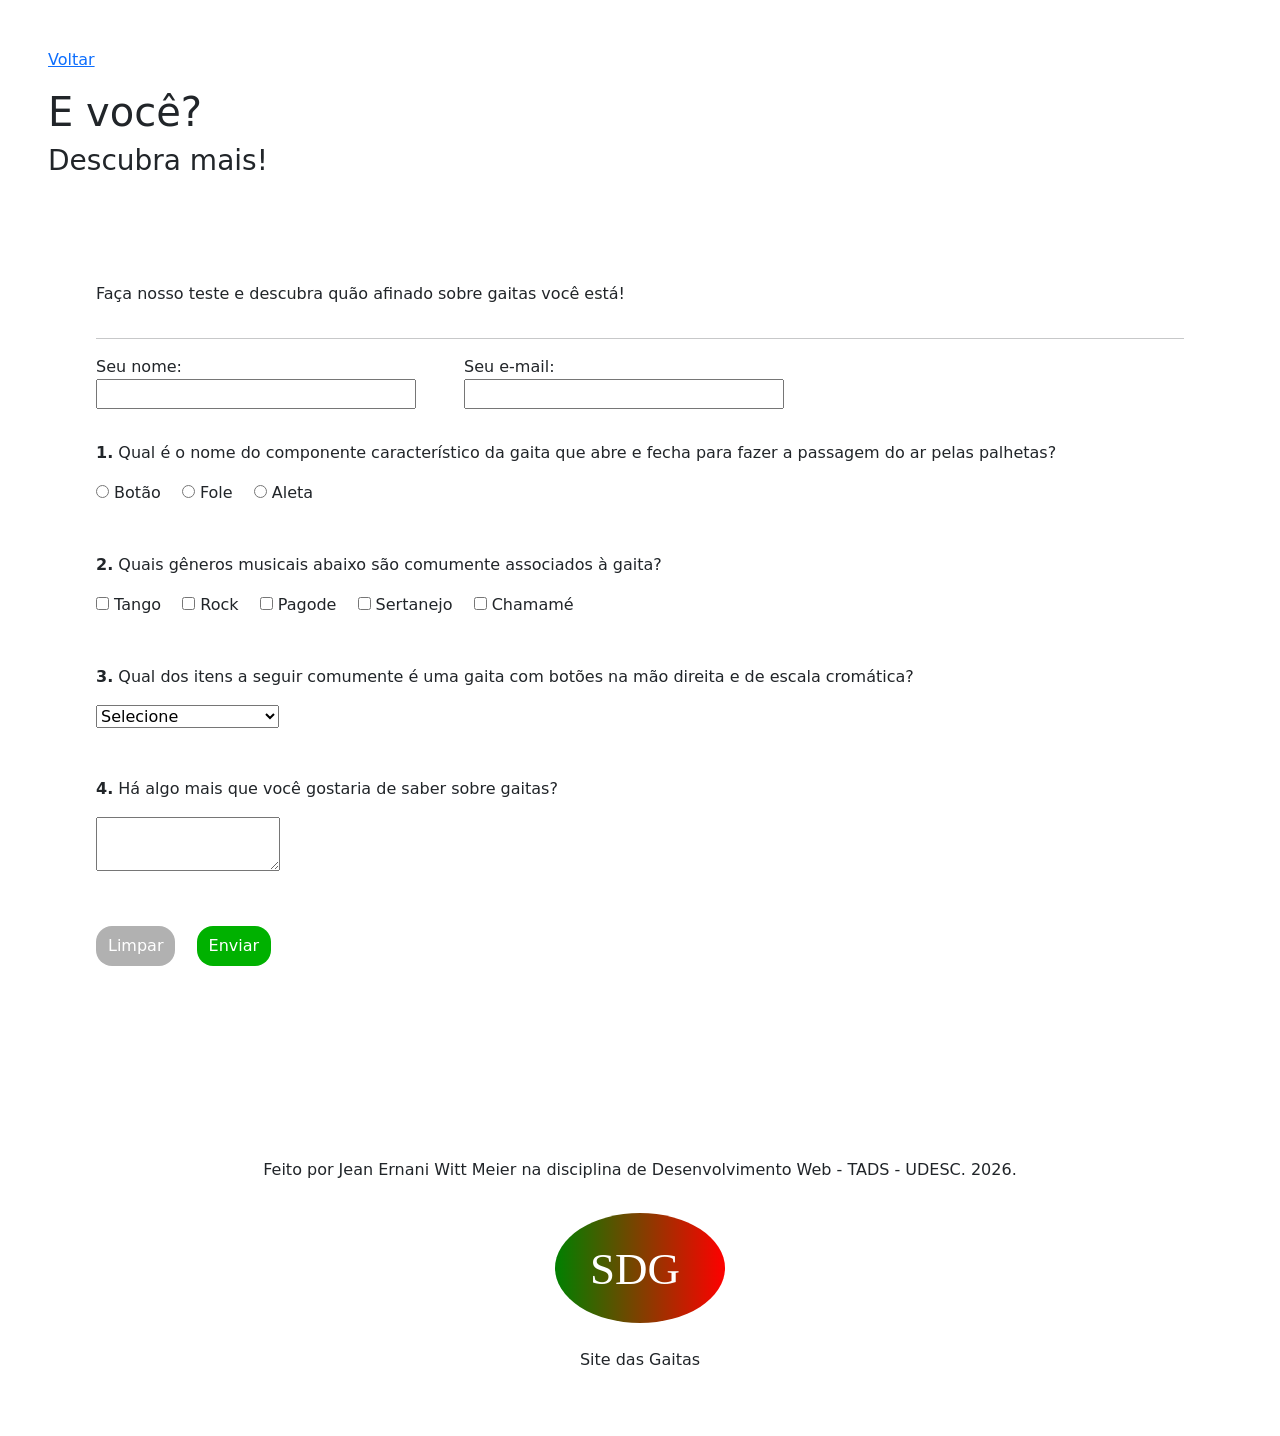
==== teste.html @ 8ec10442 "Add files via upload" ====
<!DOCTYPE html>
<html lang="pt-br">
<head>
    <meta charset="UTF-8">
    <meta http-equiv="X-UA-Compatible" content="IE=edge">
    <meta name="viewport" content="width=device-width, initial-scale=1.0">
    <link href="https://cdn.jsdelivr.net/npm/bootstrap@5.3.3/dist/css/bootstrap.min.css" rel="stylesheet">
    <script src="https://cdn.jsdelivr.net/npm/bootstrap@5.3.3/dist/js/bootstrap.bundle.min.js"></script>
    <link href="assets/src/style.css" rel="stylesheet">
    <title>Descubra mais</title>
</head>
<body>
    <header class="d-flex m-5 flex-column header-site">
        <p><a href="index.html">Voltar</a></p>

        <h1 class="title-page">E você?</h1>

        <h3>Descubra mais!</h3>
    </header>

    <section class="d-flex flex-column m-5 p-5" style="background-color: #FFF; border-radius: 16px;">
        <p>Faça nosso teste e descubra quão afinado sobre gaitas você está!</p>

        <hr>
        <div class="d-flex flex-column"> 
            <form method="POST" action="">
                <!-- incluir mais perguntas -->

                <div class="d-flex mb-3">
                    <div class="mb-3 me-5">
                        <p class="mb-0">Seu nome:</p>
                        <input type="text" id="nomeUsuario" name="nomeUsuario" style="width: 320px" required>
                    </div>

                    <div class="mb-3">
                        <p class="mb-0">Seu e-mail:</p>
                        <input type="email" id="emailUsuario" name="emailUsuario" style="width: 320px" required>
                    </div>
                </div>

                <div class="mb-5">
                    <p><b>1.</b> Qual é o nome do componente característico da gaita que abre e fecha para fazer a passagem do ar pelas palhetas?</p>

                    <div>
                        <input type="radio" id="q1Botao" name="questao1">
                        <label for="q1Botao">Botão</label>
                        <input type="radio" id="q1Fole" name="questao1" style="margin-left: 16px">
                        <label for="q1Fole">Fole</label>
                        <input type="radio" id="q1Aleta" name="questao1" style="margin-left: 16px">
                        <label for="q1Aleta">Aleta</label>
                    </div>
                </div>

                <div class="mb-5">
                    <p><b>2.</b> Quais gêneros musicais abaixo são comumente associados à gaita?</p>

                    <div>
                        <input type="checkbox" id="q2check1" name="q2check1" value="tango">
                        <label for="q2check1">Tango</label>
                        <input type="checkbox" id="q2check2" name="q2check2" value="rock" style="margin-left: 16px">
                        <label for="q2check2">Rock</label>
                        <input type="checkbox" id="q2check3" name="q2check3" value="pagode" style="margin-left: 16px">
                        <label for="q2check3">Pagode</label>
                        <input type="checkbox" id="q2check4" name="q2check4" value="sertanejo" style="margin-left: 16px">
                        <label for="q2check4">Sertanejo</label>
                        <input type="checkbox" id="q2check5" name="q2check5" value="chamame" style="margin-left: 16px">
                        <label for="q2check5">Chamamé</label>
                    </div>
                </div>

                <div class="mb-5">
                    <p><b>3.</b> Qual dos itens a seguir comumente é uma gaita com botões na mão direita e de escala cromática?</p>

                    <div>
                        <select name="q3select" id="q3select">
                            <option value="">Selecione</option>
                            <option value="sanfona">Sanfona</option>
                            <option value="bayan">Bayan</option>
                            <option value="gaitaPonto">Gaita-Ponto</option>
                            <option value="gaita120">Gaita de 120 baixos</option>
                        </select>
                    </div>
                </div>

                <div class="mb-5">
                    <p><b>4.</b> Há algo mais que você gostaria de saber sobre gaitas?</p>
    
                    <div>
                        <textarea id="qfinal" name="qfinal"></textarea>
                    </div>
                </div>

                <button type="reset" class="me-3" style="border-radius: 16px; border: none; background-color: #b1b1b1; color: #FFF; padding: 8px 12px;">Limpar</button>
                <button type="submit" style="border-radius: 16px; border: none; background-color: #00b100; color: #FFF; padding: 8px 12px;">Enviar</button>
            </form>
        </div>
    </section>

    <br><br>
    <footer class="d-flex flex-column align-items-center m-5">
        <p>Feito por Jean Ernani Witt Meier na disciplina de Desenvolvimento Web - TADS - UDESC. 2026.</p>

        <div class="d-flex justify-content-center">
            <svg width="200px">
                <defs>
                  <linearGradient id="grad1">
                    <stop offset="0%" stop-color="green" />
                    <stop offset="100%" stop-color="red" />
                  </linearGradient>
                </defs>
                <ellipse cx="100" cy="70" rx="85" ry="55" fill="url(#grad1)" />
                <text fill="#ffffff" font-size="45" font-family="Verdana" x="50" y="86">SDG</text>
            </svg>
        </div>

        <p>Site das Gaitas</p>
    </footer>
</body>
</html>
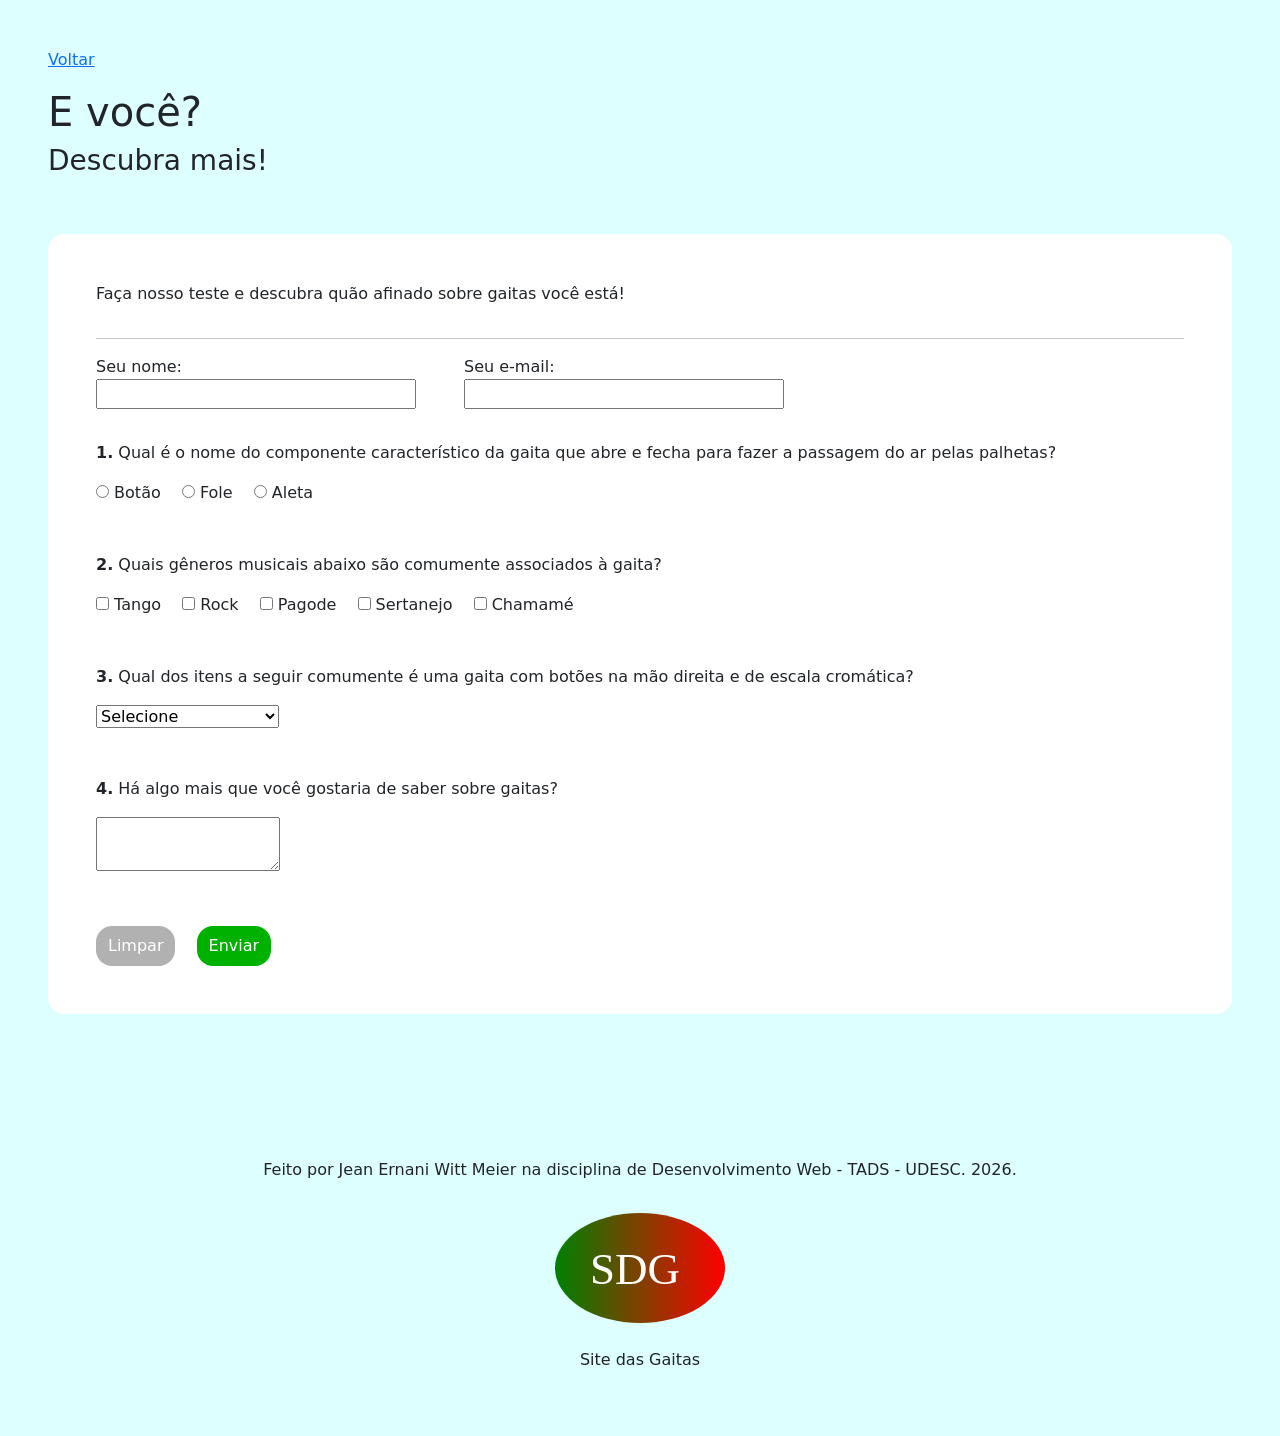
==== commit 1fe43544: "Add files via upload" ====
--- a/teste.html
+++ b/teste.html
@@ -7,6 +7,7 @@
     <link href="https://cdn.jsdelivr.net/npm/bootstrap@5.3.3/dist/css/bootstrap.min.css" rel="stylesheet">
     <script src="https://cdn.jsdelivr.net/npm/bootstrap@5.3.3/dist/js/bootstrap.bundle.min.js"></script>
     <link href="assets/src/style.css" rel="stylesheet">
+    <script src="assets/src/script.js"></script>
     <title>Descubra mais</title>
 </head>
 <body>
@@ -23,7 +24,7 @@
 
         <hr>
         <div class="d-flex flex-column"> 
-            <form method="POST" action="">
+            <form method="POST" action="" id="formulario">
                 <!-- incluir mais perguntas -->
 
                 <div class="d-flex mb-3">
@@ -55,15 +56,15 @@
                     <p><b>2.</b> Quais gêneros musicais abaixo são comumente associados à gaita?</p>
 
                     <div>
-                        <input type="checkbox" id="q2check1" name="q2check1" value="tango">
+                        <input type="checkbox" id="q2check1" name="questao2" value="tango">
                         <label for="q2check1">Tango</label>
-                        <input type="checkbox" id="q2check2" name="q2check2" value="rock" style="margin-left: 16px">
+                        <input type="checkbox" id="q2check2" name="questao2" value="rock" style="margin-left: 16px">
                         <label for="q2check2">Rock</label>
-                        <input type="checkbox" id="q2check3" name="q2check3" value="pagode" style="margin-left: 16px">
+                        <input type="checkbox" id="q2check3" name="questao2" value="pagode" style="margin-left: 16px">
                         <label for="q2check3">Pagode</label>
-                        <input type="checkbox" id="q2check4" name="q2check4" value="sertanejo" style="margin-left: 16px">
+                        <input type="checkbox" id="q2check4" name="questao2" value="sertanejo" style="margin-left: 16px">
                         <label for="q2check4">Sertanejo</label>
-                        <input type="checkbox" id="q2check5" name="q2check5" value="chamame" style="margin-left: 16px">
+                        <input type="checkbox" id="q2check5" name="questao2" value="chamame" style="margin-left: 16px">
                         <label for="q2check5">Chamamé</label>
                     </div>
                 </div>
@@ -72,7 +73,7 @@
                     <p><b>3.</b> Qual dos itens a seguir comumente é uma gaita com botões na mão direita e de escala cromática?</p>
 
                     <div>
-                        <select name="q3select" id="q3select">
+                        <select name="questao3" id="q3select">
                             <option value="">Selecione</option>
                             <option value="sanfona">Sanfona</option>
                             <option value="bayan">Bayan</option>
@@ -86,12 +87,12 @@
                     <p><b>4.</b> Há algo mais que você gostaria de saber sobre gaitas?</p>
     
                     <div>
-                        <textarea id="qfinal" name="qfinal"></textarea>
+                        <textarea id="questao4" name="questao4"></textarea>
                     </div>
                 </div>
 
-                <button type="reset" class="me-3" style="border-radius: 16px; border: none; background-color: #b1b1b1; color: #FFF; padding: 8px 12px;">Limpar</button>
-                <button type="submit" style="border-radius: 16px; border: none; background-color: #00b100; color: #FFF; padding: 8px 12px;">Enviar</button>
+                <button id="btnReset" class="me-3" style="border-radius: 16px; border: none; background-color: #b1b1b1; color: #FFF; padding: 8px 12px;">Limpar</button>
+                <button type="submit" id="btnSubmit" style="border-radius: 16px; border: none; background-color: #00b100; color: #FFF; padding: 8px 12px;">Enviar</button>
             </form>
         </div>
     </section>
--- a/assets/src/style.css
+++ b/assets/src/style.css
@@ -0,0 +1,24 @@
+body {
+    background-color: #DDFFFF;
+    text-align: justify;
+}
+
+.header-site {
+
+}
+
+.title-page {
+
+}
+
+.footer-site {
+    
+}
+
+.gaitas-background-white {
+    background-color: #FFF;
+}
+
+.gaitas-card {
+    border-radius: 16px;
+}
